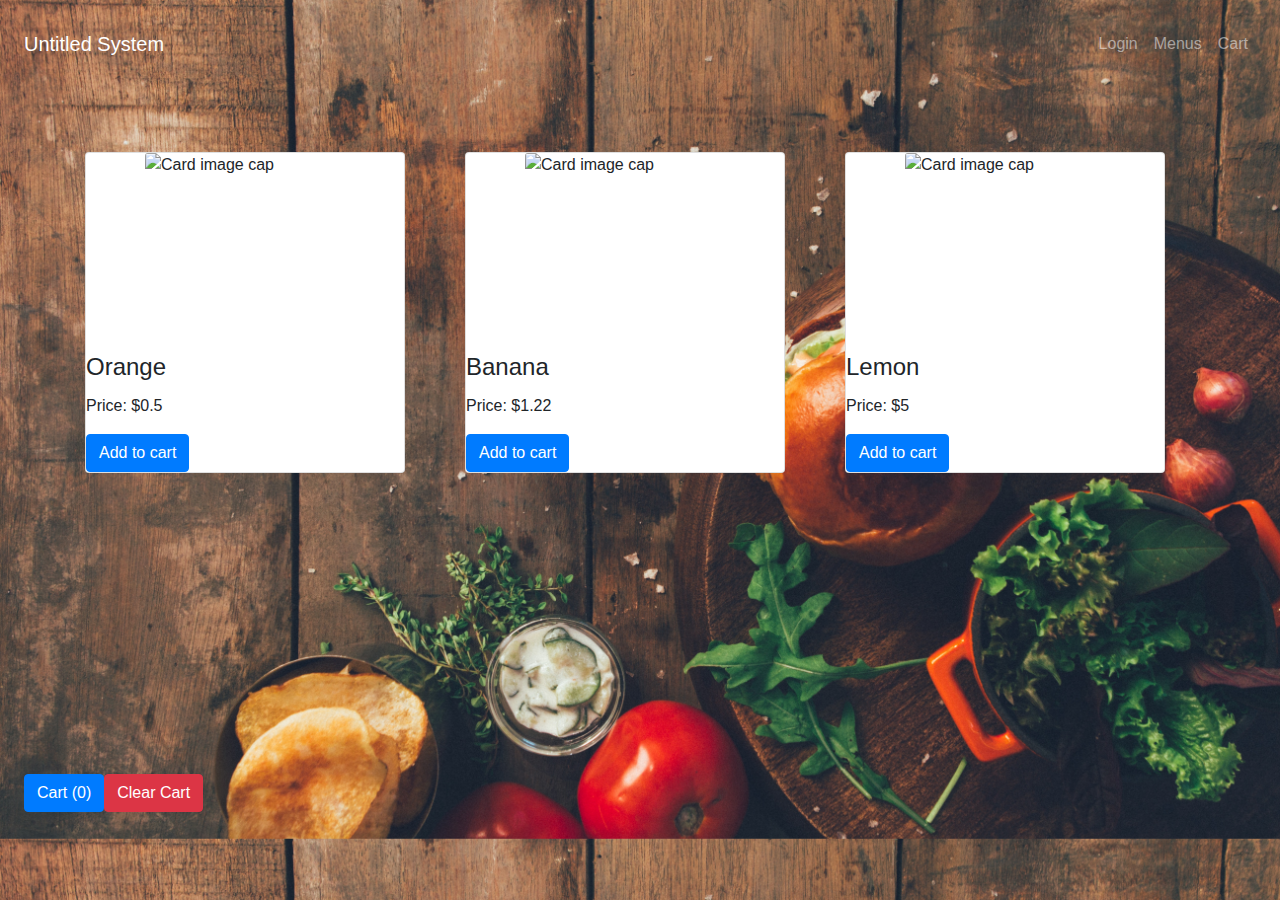
==== cart.html @ 591d29b8 "First Commit" ====
<!DOCTYPE html>
<html lang="en" dir="ltr">
  <head>
    <meta charset="utf-8">
    <title>Cart</title>

    <!-- CSS Stylesheets -->
    <link rel="stylesheet" href="https://stackpath.bootstrapcdn.com/bootstrap/4.5.2/css/bootstrap.min.css" integrity="sha384-JcKb8q3iqJ61gNV9KGb8thSsNjpSL0n8PARn9HuZOnIxN0hoP+VmmDGMN5t9UJ0Z" crossorigin="anonymous">
    <link rel="stylesheet" href="styles.css">

    <!-- Bootstrap Scripts -->
    <script src="https://code.jquery.com/jquery-3.5.1.slim.min.js" integrity="sha384-DfXdz2htPH0lsSSs5nCTpuj/zy4C+OGpamoFVy38MVBnE+IbbVYUew+OrCXaRkfj" crossorigin="anonymous"></script>
    <script src="https://cdn.jsdelivr.net/npm/popper.js@1.16.1/dist/umd/popper.min.js" integrity="sha384-9/reFTGAW83EW2RDu2S0VKaIzap3H66lZH81PoYlFhbGU+6BZp6G7niu735Sk7lN" crossorigin="anonymous"></script>
    <script src="https://stackpath.bootstrapcdn.com/bootstrap/4.5.2/js/bootstrap.min.js" integrity="sha384-B4gt1jrGC7Jh4AgTPSdUtOBvfO8shuf57BaghqFfPlYxofvL8/KUEfYiJOMMV+rV" crossorigin="anonymous"></script>


  </head>

  <body>

    <!-- Nav Barr -->

      <nav class="navbar navbar-expand-lg navbar-dark">
        <a class="navbar-brand" href="index.html">Untitled System</a>
        <button class="navbar-toggler" type="button" data-toggle="collapse" data-target="#navbarSupportedContent" aria-controls="navbarSupportedContent" aria-expanded="false" aria-label="Toggle navigation">
          <span class="navbar-toggler-icon"></span>
        </button>
        <div class="collapse navbar-collapse" id="navbarSupportedContent">
          <ul class="navbar-nav ml-auto">
            <li class="nav-item">
              <a class="nav-link" href="login.html">Login</a>
            </li>
            <li class="nav-item">
              <a class="nav-link" href="menu.html">Menus</a>
            </li>
            <li class="nav-item">
              <a class="nav-link" href="#">Cart</a>
            </li>
          </ul>
        </div>
      </nav>

    <!-- Cart Buttons Navbar -->
    <nav class="navbar navbar-inverse bg-inverse fixed-bottom bg-faded">
        <div class="row">
            <div class="col">
              <button type="button" class="btn btn-primary" data-toggle="modal" data-target="#cart">Cart (<span class="total-count"></span>)</button><button class="clear-cart btn btn-danger">Clear Cart</button></div>
        </div>
    </nav>


    <!-- Main -->
    <div class="container">
        <div class="row">
          <div class="col">
            <div class="card" style="width: 20rem;">
      <img class="card-img-top" src="http://www.azspagirls.com/files/2010/09/orange.jpg" alt="Card image cap">
      <div class="card-block">
        <h4 class="card-title">Orange</h4>
        <p class="card-text">Price: $0.5</p>
        <a href="#" data-name="Orange" data-price="0.5" class="add-to-cart btn btn-primary">Add to cart</a>
      </div>
    </div>
          </div>
          <div class="col">
            <div class="card" style="width: 20rem;">
      <img class="card-img-top" src="http://images.all-free-download.com/images/graphicthumb/vector_illustration_of_ripe_bananas_567893.jpg" alt="Card image cap">
      <div class="card-block">
        <h4 class="card-title">Banana</h4>
        <p class="card-text">Price: $1.22</p>
        <a href="#" data-name="Banana" data-price="1.22" class="add-to-cart btn btn-primary">Add to cart</a>
      </div>
    </div>
          </div>
          <div class="col">
            <div class="card" style="width: 20rem;">
      <img class="card-img-top" src="https://3.imimg.com/data3/IC/JO/MY-9839190/organic-lemon-250x250.jpg" alt="Card image cap">
      <div class="card-block">
        <h4 class="card-title">Lemon</h4>
        <p class="card-text">Price: $5</p>
        <a href="#" data-name="Lemon" data-price="5" class="add-to-cart btn btn-primary">Add to cart</a>
      </div>
    </div>
          </div>
        </div>
    </div>


     <!--Cart Modal -->
    <div class="modal fade" id="cart" tabindex="-1" role="dialog" aria-labelledby="exampleModalLabel" aria-hidden="true">
      <div class="modal-dialog modal-lg" role="document">
        <div class="modal-content animate-bottom">
          <div class="modal-header">
            <h5 class="modal-title" id="exampleModalLabel">Cart</h5>
            <button type="button" class="close" data-dismiss="modal" aria-label="Close">
              <span aria-hidden="true">&times;</span>
            </button>
          </div>
          <div class="modal-body">
            <table class="show-cart table">

            </table>
            <div>Total price: $<span class="total-cart"></span></div>
          </div>
          <div class="modal-footer">
            <button type="button" class="btn btn-secondary" data-dismiss="modal">Close</button>
            <button type="button" class="btn btn-primary">Order now</button>
          </div>
        </div>
      </div>
    </div>

  <script src="https://ajax.googleapis.com/ajax/libs/jquery/3.5.1/jquery.min.js"></script>
  <script src="cart.js"></script>
  </body>
</html>
---- styles.css ----
body {
  /* background-color: #f6f6f6; */
background-image: url(images/background.jpg);
background-size: cover;
}

/* Navbar */
.navbar {
  /* background: rgba(0, 0, 0, 0.5); */
  padding: 0 0 4rem;
  margin: 1.5rem;
}

/* Welcome Box */

.flexbox-container {
  display: flex;
  flex-wrap: wrap;
  align-items: center;
  width: 80%;
  margin: auto;
  justify-content: center;
}

.flexbox-item {
  margin: 2rem;
}

.flex-welcomeHeading {
  display: flex;
  align-items: center;
  text-align: center;
  color: white;
}

.button-container {
  display: inline-block;
  position: relative;
  border: 3px solid #fff;
  box-shadow: 15px 20px 8px rgba(0, 0, 0, 0.19);
}

.login-button {
  position: absolute;
  font-weight: 500;
  top: 30%;
  left: 43%;
}

.search-button {
  position: absolute;
  font-weight: 500;
  top: 50%;
  left: 42%;
}

#cutting-board {
  max-width: 500px;
  height: auto;
}

/* Menus */

.flex-menus {
  display: flex;
  justify-content: center;
  align-items: center;
  text-align: center;
  width: 500px;
  background-color: #f6f6f6;
  margin: 1.5rem;
  padding: 1rem;
  box-shadow: 15px 20px 8px rgba(0, 0, 0, 0.19);
}

/* Footer */

#footer {
position: fixed;
left: 0;
bottom: 0;
width: 100%;
color: white;
text-align: center;
}


/* Testing */
.show-cart li {
  display: flex;
}
.card {
  margin-bottom: 20px;
}
.card-img-top {
  width: 200px;
  height: 200px;
  align-self: center;
}

/* Adjusts cart to slide bottom-up not top-down */
.animate-bottom {
  position: relative;
  animation: animatebottom 0.4s;
}

@keyframes animatebottom {
  from {
    bottom: -600px;
    opacity: 0;
  }

  to {
    bottom: 0;
    opacity: 1;
  }
}

/* Keeps cart to center of page */
.modal.fade .modal-dialog {
    -webkit-transform: translate(0,100%);
    -ms-transform: translate(0,100%);
    -o-transform: translate(0,100%);
    transform: translate(0,100%);
}
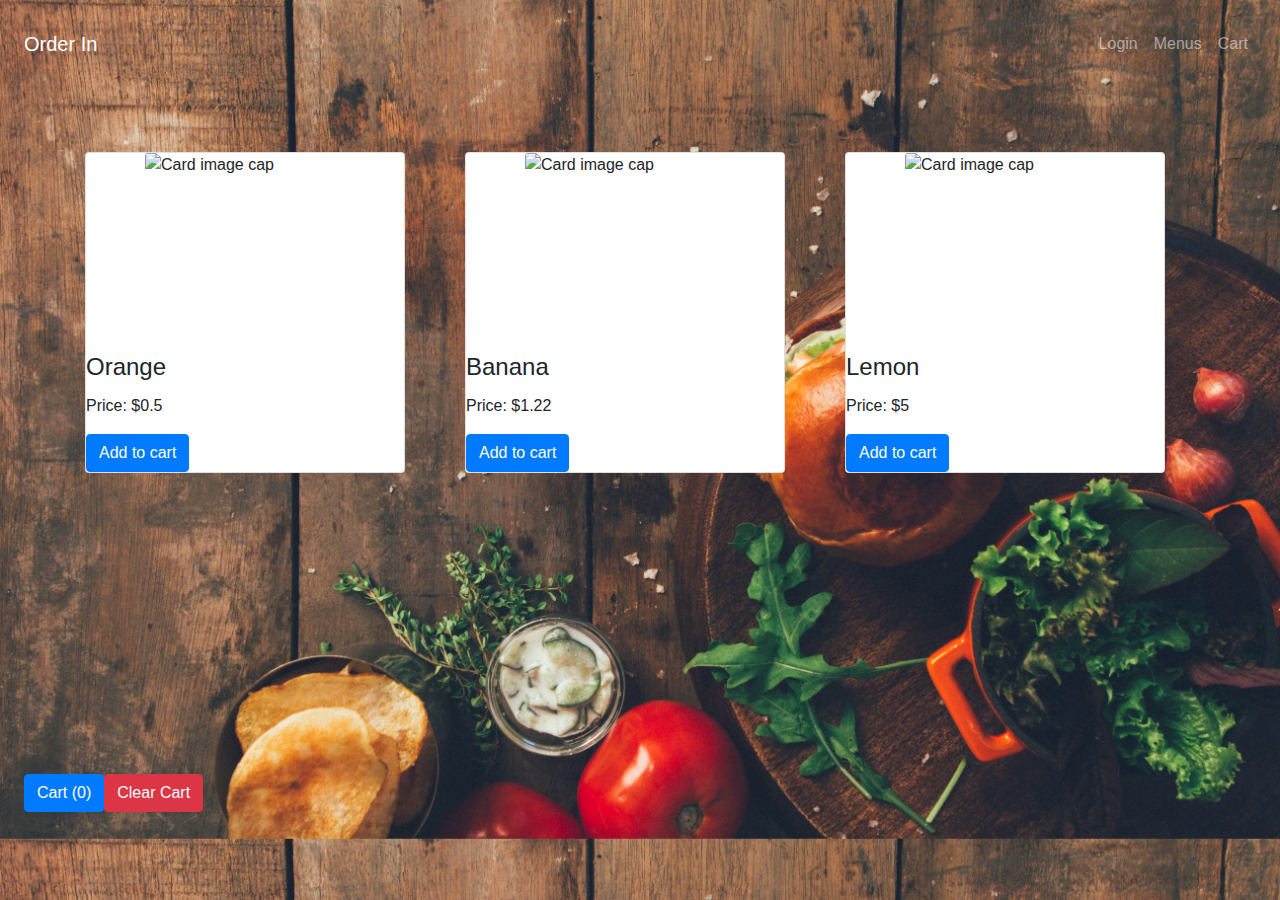
==== commit e0aff013: "Converge Adam's PHP + Danny's HTML/CSS." ====
--- a/cart.html
+++ b/cart.html
@@ -21,7 +21,7 @@
     <!-- Nav Barr -->
 
       <nav class="navbar navbar-expand-lg navbar-dark">
-        <a class="navbar-brand" href="index.html">Untitled System</a>
+        <a class="navbar-brand" href="index.html">Order In</a>
         <button class="navbar-toggler" type="button" data-toggle="collapse" data-target="#navbarSupportedContent" aria-controls="navbarSupportedContent" aria-expanded="false" aria-label="Toggle navigation">
           <span class="navbar-toggler-icon"></span>
         </button>
@@ -34,7 +34,7 @@
               <a class="nav-link" href="menu.html">Menus</a>
             </li>
             <li class="nav-item">
-              <a class="nav-link" href="#">Cart</a>
+              <a class="nav-link" href="cart.html">Cart</a>
             </li>
           </ul>
         </div>
--- a/styles.css
+++ b/styles.css
@@ -40,7 +40,7 @@
   box-shadow: 15px 20px 8px rgba(0, 0, 0, 0.19);
 }
 
-.login-button {
+.login-button-home {
   position: absolute;
   font-weight: 500;
   top: 30%;
@@ -59,9 +59,9 @@
   height: auto;
 }
 
-/* Menus */
-
-.flex-menus {
+/* Login Flexbox */
+
+.flex-menus{
   display: flex;
   justify-content: center;
   align-items: center;
@@ -73,6 +73,25 @@
   box-shadow: 15px 20px 8px rgba(0, 0, 0, 0.19);
 }
 
+/* Signup.php Button Stylings */
+
+.signup-button {
+margin-bottom: 12px;
+}
+
+/* Login.php Button Stylings */
+
+.login-button {
+  margin-bottom: 10px;
+}
+
+/* Error Text Styling */
+
+.error-text {
+  font-weight: 500;
+  color: red;
+}
+
 /* Footer */
 
 #footer {
@@ -98,6 +117,8 @@
   align-self: center;
 }
 
+
+/* MODAL */
 /* Adjusts cart to slide bottom-up not top-down */
 .animate-bottom {
   position: relative;
@@ -115,7 +136,6 @@
     opacity: 1;
   }
 }
-
 /* Keeps cart to center of page */
 .modal.fade .modal-dialog {
     -webkit-transform: translate(0,100%);
@@ -123,3 +143,83 @@
     -o-transform: translate(0,100%);
     transform: translate(0,100%);
 }
+
+/* testing */
+/* Nav Layout */
+.flexbox-container-menuNav {
+  display: flex;
+  margin: 1rem 3rem 3rem;
+  background: white;
+  border: 3px solid black;
+}
+
+.menuNav-box {
+  margin-right: 20px;
+  margin-left: 20px;
+  font-weight: bold;
+  align-items: baseline;
+}
+
+.menuNav-box-name {}
+
+.menuNav-box-type {}
+
+.menuNav-box-time {
+  flex-grow: 2;
+}
+
+.menuNav-box-search {
+
+}
+
+.search-form {
+  position: relative;
+  top: 50%;
+  transform: translateY(-50%);
+}
+
+.menuNav-box-cart {}
+
+.menuNav-p {
+  position: relative;
+  top: 50%;
+  transform: translateY(-50%);
+}
+
+/* Menu Layout */
+.flexbox-container-menu {
+display: flex;
+margin: 1.5rem;
+/* background: white; */
+}
+
+.flexbox-container-aside {
+  display: flex;
+  flex-direction: column;
+}
+
+.menu-box {
+  margin: 10px;
+  border: 3px solid black;
+  padding: 10px;
+  background: white;
+  text-align: center;
+}
+
+.menu-box-menu {
+  width: 200px;
+  flex-grow: 0;
+}
+
+.menu-box-menu-items {
+  width: 200px;
+  flex-grow: 2;
+}
+
+.menu-box-cart-items {
+  width: 200px;
+  flex-grow: 0;
+}
+.menu-box-contact {
+
+}
